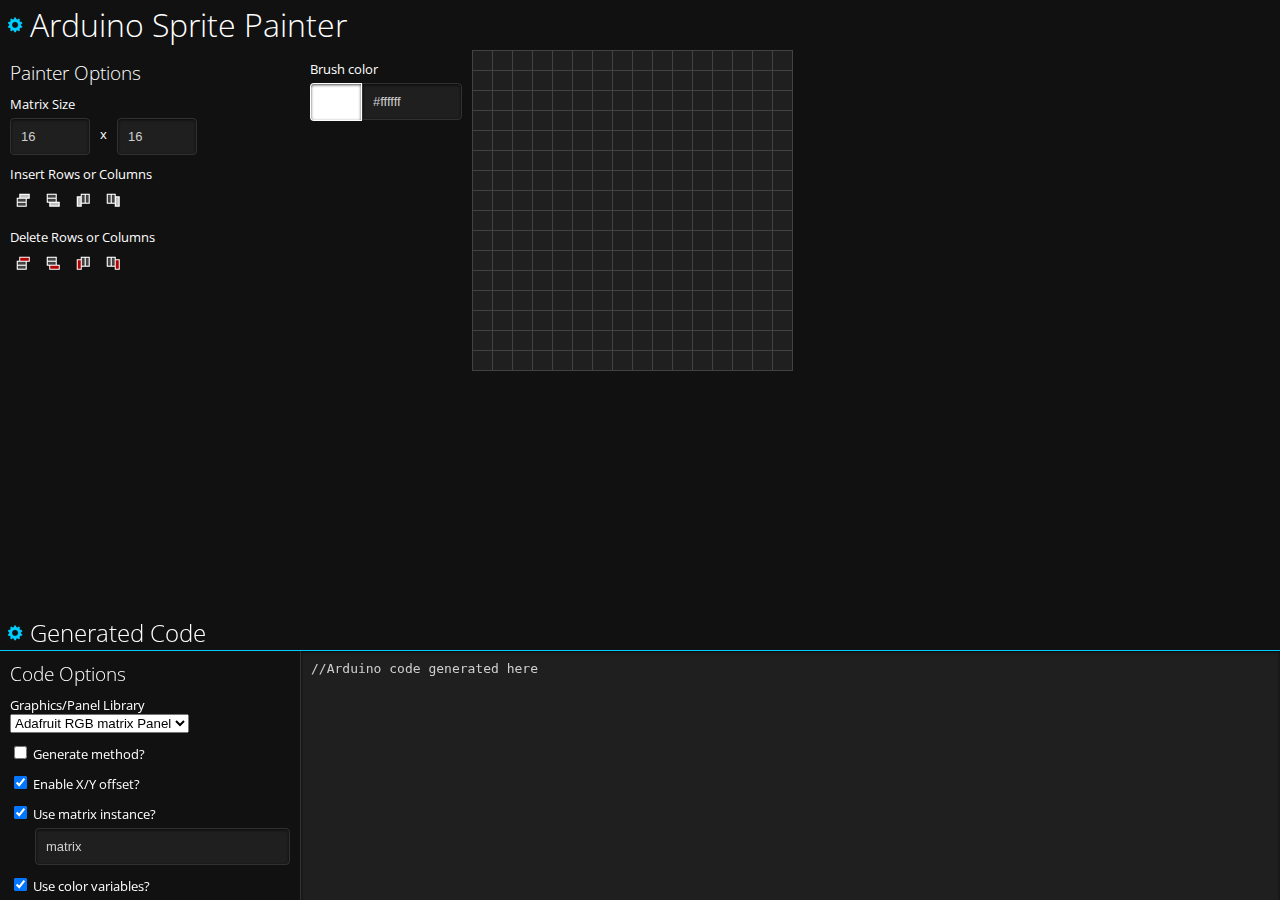
==== index.html @ 07aea8ec "Added all cell insertion buttons" ====
<html>
<head>
    <title>Arduino Sprite Painter | Manchaware</title>

    <script type="text/javascript" src="https://ajax.googleapis.com/ajax/libs/jquery/1.10.0/jquery.js"></script>
    <script type="text/javascript" src="js/colorpicker.min.js"></script>
    <script type="text/javascript" src="js/ArduinoSpritePainter.js"></script>
    <link href='http://fonts.googleapis.com/css?family=Open+Sans:400,700,300' rel='stylesheet' type='text/css'>
    <link href="css/ArduinoSpritePainter.css" rel="stylesheet" type="text/css"/>
</head>

<body>
    <div id="painter_container" class="expandable-container options-visible noselect">
        <h1>
            <a href="#" class="button sprite icon-config selected" onclick="Manchaware.SpritePainter.toggleCodeOptions(this); return false;"></a>
            Arduino Sprite Painter
        </h1>

        <div class="options-container">
            <h3>Painter Options</h3>
            <div class="input-group dimensions-container">
                <label>
                    Matrix Size
                </label>
                <input type="number" name="matrixWidth" onchange="Manchaware.SpritePainter.calculateNewSize();" />
                <div class="left">x</div>
                <input type="number" name="matrixHeight" onchange="Manchaware.SpritePainter.calculateNewSize();" />
            </div>

            <div class="toolbar">
                <label>
                    Insert Rows or Columns
                </label>
                
                <a href="#" class="button" title="Insert Row Above" onclick="Manchaware.SpritePainter.insertRow(true); return false;"><span class="sprite icon-insertRowAbove"></span></a>

                <a href="#" class="button" title="Insert Row Below" onclick="Manchaware.SpritePainter.insertRow(); return false;"><span class="sprite icon-insertRowBelow"></span></a>
                
                <a href="#" class="button" title="Insert Row Above" onclick="Manchaware.SpritePainter.insertColumn(true); return false;"><span class="sprite icon-insertColBefore"></span></a>

                <a href="#" class="button" title="Insert Row Below" onclick="Manchaware.SpritePainter.insertColumn(); return false;"><span class="sprite icon-insertColAfter"></span></a>

            </div>

            <div class="toolbar">
                <label>
                    Delete Rows or Columns
                </label>
                
                <a href="#" class="button" title="Remove Row Above" onclick="Manchaware.SpritePainter.removeRow(true); return false;"><span class="sprite icon-removeRowAbove"></span></a>
                
                <a href="#" class="button" title="Remove Row Below" onclick="Manchaware.SpritePainter.removeRow(); return false;"><span class="sprite icon-removeRowBelow"></span></a>
                
                <a href="#" class="button" title="Remove Row Above" onclick="Manchaware.SpritePainter.removeColumn(true); return false;"><span class="sprite icon-removeColBefore"></span></a>
                
                <a href="#" class="button" title="Remove Row Below" onclick="Manchaware.SpritePainter.removeColumn(); return false;"><span class="sprite icon-removeColAfter"></span></a>
            </div>

            <div class="toolbar" style="display:none;">
                <label>
                    Flip Canvas
                </label>
                
                <a href="#" class="button" title="Remove Row Above" onclick="Manchaware.SpritePainter.removeRow(true); return false;"><span class="sprite icon-flipHorizRight"></span></a>
                
                <a href="#" class="button" title="Remove Row Below" onclick="Manchaware.SpritePainter.removeRow(); return false;"><span class="sprite icon-flipHorizLeft"></span></a>
                
            </div>
        </div>

        <div class="content-container">
            <div class="colors-container">
                <label>
                    Brush color
                    <span class="master-color-picker-container color-picker-container">
                        <span class="swatch" style="background:white;" onclick="Manchaware.SpritePainter.updateColorPicker(this, false);"></span>
                        <input type="text" name="brushColor" value="#ffffff" onfocus="Manchaware.SpritePainter.updateColorPicker($(this).prev(), false);" onkeyup="Manchaware.SpritePainter.colorPicker.setHex($(this).val());" />
                    </span>
                </label>

                <label class="colors-used-label" style="display:none;">
                    Colors used
                </label>
                <div class="colors-used-container">
                    
                </div>
            </div>
            <div id="sprite_canvas_container">
            </div>

            <div id="color_picker_modal" class="modal" style="display:none;">
                <div id="color-picker" class="cp-default"></div>

                <input type="button" value="Okay" onclick="Manchaware.SpritePainter.hideColorModal();" />
            </div>
        </div>
    </div>

    <div id="generated_code_container" class="expandable-container options-visible">
        <h2>
            <a href="#" class="button sprite icon-config selected" onclick="Manchaware.SpritePainter.toggleCodeOptions(this); return false;"></a>
            Generated Code
        </h2>
        
        <div class="options-container noselect">
            <h3>Code Options</h3>

            <label>
                Graphics/Panel Library
                <select>
                    <option>Adafruit RGB matrix Panel</option>
                </select>
            </label>
            <div class="input-group">
                <label>
                    <input type="checkbox" name="doGenerateMethod" onchange="Manchaware.SpritePainter.toggleSubGroupOptions(this); return false;" style="width:auto;"/>
                    Generate method?
                </label>
                <label class="sub-group">
                    <input type="text" name="methodName" value="drawSprite" onkeydown="if(event.which == 32){event.preventDefault();} " onkeyup="Manchaware.SpritePainter.generateCode();" />
                </label>
            </div>

            <label>
                <input type="checkbox" name="doEnableXYOffset" onchange="Manchaware.SpritePainter.generateCode();" style="width:auto;" checked="checked"/>
                Enable X/Y offset?
            </label>

            <div class="input-group">
                <label>
                    <input type="checkbox" name="doUseMatrixInstance" onchange="Manchaware.SpritePainter.toggleSubGroupOptions(this); return false;" style="width:auto;" checked="checked"/>
                    Use matrix instance?
                </label>
                <label class="sub-group" style="display:block;">
                    <input type="text" name="matrixInstanceName" value="matrix" onkeydown="if(event.which == 32){event.preventDefault();} " onkeyup="Manchaware.SpritePainter.generateCode();" />
                </label>
            </div>

            <label>
                <input type="checkbox" name="doUseColorVariable" onchange="Manchaware.SpritePainter.generateCode();" style="width:auto;" checked="checked"/>
                Use color variables?
            </label>
        </div>

        <div class="code-container">
            <textarea id="code" spellcheck="false">//Arduino code generated here</textarea>
        </div>
    </div>
    <div class="helpers" style="display:none;">
        <span class="color-picker-container color-picker-container-helper">
            <span class="new-swatch" style="background:white;"></span>
            <input type="text" name="brushColor" value="#ffffff" />
            <a href="#" class="eyedropper" title="Use this as brush color" onclick="Manchaware.SpritePainter.colorPicker.setHex($(this).prev().val()); return false;"><span class="sprite icon-eyedropper"></span></a>
        </span>
    </div>
</body>
</html>
---- css/ArduinoSpritePainter.css ----
::-webkit-scrollbar {
    width: 9px;
}
 
::-webkit-scrollbar-track {
    background:#2E2E2E;
}
 
::-webkit-scrollbar-thumb {
    background:#444;
}

html, body {
    margin:0;
    padding:0;
}
body {
    background: #111111;
    font-family: 'Open Sans', Helvetica;
    color: white;
}

h1, h2, h3 {
    font-weight: 100;
    margin:0;
    padding-left: 30px;
}
h1 {
    height:50px;
    line-height: 50px;
}
h2 {
    border-bottom:1px solid #0CF;
}
h3 {
    padding:0;
    margin-bottom: 10px;
}
input[type=text], textarea, .swatch, .new-swatch, input[type=number] {
    background:#1F1F1F;
    color:#cecece;
    padding:10px;
    font-size:13px;
    box-shadow:0 1px 3px rgba(0, 0, 0, 0.7) inset;
}
input[type=text], .swatch, .new-swatch, input[type=number] {
    border:1px solid #313131;
    border-radius:4px;
    width:100%;
    margin-top:5px;
}

textarea {
    border:0 none;
}
input[type=text]:focus, textarea:focus, input[type=number]:focus {
    background:#272727;
    border-color:#585858;
    outline:none;
}

input[type=button] {
    background: #383838;
    background: -moz-linear-gradient(top,  #383838 0%, #2a2a2a 100%);
    background: -webkit-gradient(linear, left top, left bottom, color-stop(0%,#383838), color-stop(100%,#2a2a2a));
    background: -webkit-linear-gradient(top,  #383838 0%,#2a2a2a 100%);
    background: -o-linear-gradient(top,  #383838 0%,#2a2a2a 100%);
    background: -ms-linear-gradient(top,  #383838 0%,#2a2a2a 100%);
    background: linear-gradient(to bottom,  #383838 0%,#2a2a2a 100%);

    color:white;
    display:block;
    border:1px solid #434343;
    border-radius:3px;
    box-shadow:0 1px 3px rgba(0, 0, 0, 0.75);   
    height:30px;
    padding:0 30px;
}
input[type=button]:hover {
    background:#444444;
}

label, .input-group {
    display: block;
    margin-bottom: 10px;
    font-size: 13px;
}

.noselect {
    -webkit-touch-callout: none;
    -webkit-user-select: none;
    -khtml-user-select: none;
    -moz-user-select: none;
    -ms-user-select: none;
    user-select: none;
}

.left {
    float:left;
}

.input-group label {
    margin-bottom: 0;
}
.input-group .sub-group {
    padding-left: 25px;
    display: none;
}

.options-container {
    position: absolute;
    display: none;

    padding:10px;
    width:280px;
    left:0;
}

.options-visible .options-container {
    display:block;
}

.options-visible .code-container {
    
}


.sprite {
    background:url(../img/sprite.png);
}

@media only screen and (-webkit-min-device-pixel-ratio: 2), 
only screen and (min-device-pixel-ratio: 2) {
    .sprite {
        background:url(../img/sprite@2x.png);
        background-size:288px 32px;
    }
 
}

.icon-config {
    position: absolute;
    left:7px;
    width:16px;
    height:16px;
    float:left;
}
.icon-config.selected {
    background-position: -16px 0;
}

.toolbar {
    content: "";
    display: table;
    clear: both;
    margin-bottom: 15px;
}
.toolbar label {
    margin-bottom: 4px;
}
.toolbar .button {
    float:left;
    margin-right: 4px;
    padding:5px;
    border-radius: 3px;
}
.toolbar .button .sprite {
    width:16px;
    height:16px;
    display: block;
}
.toolbar .button:hover {
    background:#444444;
}

.icon-insertRowAbove {
    background-position: -32px 0;
}
.icon-insertRowAbove:active {
    background-position: -48px 0;   
}

.icon-removeRowAbove {
    background-position: -64px 0;
}
.icon-removeRowAbove:active {
    background-position: -80px 0;   
}

.icon-insertRowBelow {
    background-position: -96px 0;
}
.icon-insertRowBelow:active {
    background-position: -112px 0;   
}

.icon-removeRowBelow {
    background-position: -128px 0;
}
.icon-removeRowBelow:active {
    background-position: -144px 0;   
}

.icon-insertColBefore {
    background-position: -160px 0;
}
.icon-insertColBefore:active {
    background-position: -176px 0;
}

.icon-insertColAfter {
    background-position: -224px 0;
}
.icon-insertColAfter:active {
    background-position: -240px 0;
}

.icon-removeColBefore {
    background-position: -192px 0;
}
.icon-removeColBefore:active {
    background-position: -208px 0;
}

.icon-removeColAfter {
    background-position: -256px 0;
}
.icon-removeColAfter:active {
    background-position: -272px 0;
}

.icon-flipHorizRight {
    background-position: -32px -16px;
}

.icon-flipHorizLeft {
    background-position: -64px -16px;
}
.icon-eyedropper {
    width:16px;
    height:16px;
    display: block;
    background-position:0 -16px;
}

.modal {
    position: absolute;
    z-index: 1000;
    box-shadow: 0 5px 10px rgba(0, 0, 0, 0.8);
    background:#222;
    padding:10px;
    border-radius: 4px;

    content: "";
    display: table;
    clear: both;
}

.modal input[type=button] {
    float:right;
    margin:10px 0 0 0;
}

/**************
 Painter Container
*/
#painter_container {
    position: absolute;
    top:0;
    left:0;
    right:0;
    bottom:285px;
}

#painter_container h1 .icon-config {
    top:17px;
}

#painter_container .content-container {
    position:absolute;
    top:50px;
    left:0;
    right:0;
    bottom:0;
    overflow: auto;
    padding:10px;
}

#painter_container.options-visible .content-container {
    left:300px;
}

#painter_container .options-container {
    top:50px;
    bottom:0;
    width:280px;
    overflow: auto;
}

.color-picker-container {
    display: block;
}

.swatch, .new-swatch {
    float:left;
    width:30px;
    height:16px;
    margin-top: 5px;
    border-color:rgba(255, 255, 255, 0.18);
    border-radius:4px 0 0 4px;
}

.color-picker-container {
    position: relative;
}
.color-picker-container input[name=brushColor] {
    width:100px;
    border-radius: 0 4px 4px 0;
}

.color-picker-container .eyedropper {
    position: absolute;
    width:16px;
    height:16px;
    left:122px;
    top:12px;
    border-radius: 2px;
    padding:4px;
}
.color-picker-container .eyedropper:hover {
    background:#444444;
}

#color_picker_modal {

}

.dimensions-container {
    content: "";
    display: table;
    clear: both;
}

.dimensions-container input {
    float:left;
    width:80px;
}

.dimensions-container .left {
    margin:12px 10px 0;
}

.colors-used-label {
    margin:0;
}
/**************
 Sprite Canvas
*/
#sprite_canvas_container {
    background:#1F1F1F;
    border-top:1px solid #424242;
    border-right: 1px solid #424242;
    position: absolute;
    left: 172px;
    top:0;
}

.sprite-row:after {
    content: "";
    display: table;
    clear: both;
}

.pixel {
    float:left;
    width:19px;
    height:19px;

    border-left:1px solid #424242;
    border-bottom:1px solid #424242;
    -webkit-touch-callout: none;
    -webkit-user-select: none;
    -khtml-user-select: none;
    -moz-user-select: none;
    -ms-user-select: none;
    user-select: none;
}
.pixel:hover {
    background:#424242;
}

/**************
 Generated Code
*/
#generated_code_container {
    position: fixed;
    right:0; bottom:0; left:0;
    height:285px;
}

#generated_code_container h2 {
    position: relative;
    height:35px;
    line-height: 35px;
}

#generated_code_container h2 .icon-config {
    top:10px;
}

#generated_code_container .options-container {
    top:36px;
    bottom:0;
    width:280px;
    height:230px;
    overflow: auto;
}

#generated_code_container .code-container {
    position: absolute;
    top:36px;
    left:0;
    right:0;
    height:250px;
}

#code {
    display:block;
    font-family: monospace;
    resize: none;
    margin:0;
    width:100%;
    height:100%;
}

#generated_code_container.options-visible #code {
    border-left:1px solid #313131;
}

#generated_code_container.options-visible .code-container {
    left:300px;
}

/***************
 Color Picker
*/

.picker-wrapper, 
.slide-wrapper {
    position: relative;
    float: left;
}
.picker-indicator,
.slide-indicator {
    position: absolute;
    left: 0;
    top: 0;
    pointer-events: none;
}
.picker,
.slide {
    cursor: crosshair;
    float: left;
}

.cp-default {
    content: "";
    display: table;
    clear: both;
}
.cp-default .picker {
    width: 200px;
    height: 200px;
}
.cp-default .slide {
    width: 30px;
    height: 200px;
}
.cp-default .slide-wrapper {
    margin-left: 5px;
}
.cp-default .picker-indicator {
    width: 5px;
    height: 5px;
    border: 2px solid rgba(0, 0, 0, 0.75);
    border-radius: 10px;
    background-color: rgba(255, 255, 255, 0.5);
}
.cp-default .slide-indicator {
    width: 100%;
    height: 10px;
    left: -4px;
    opacity: .6;
    border: 4px solid lightblue;
    
    background-color: white;
}
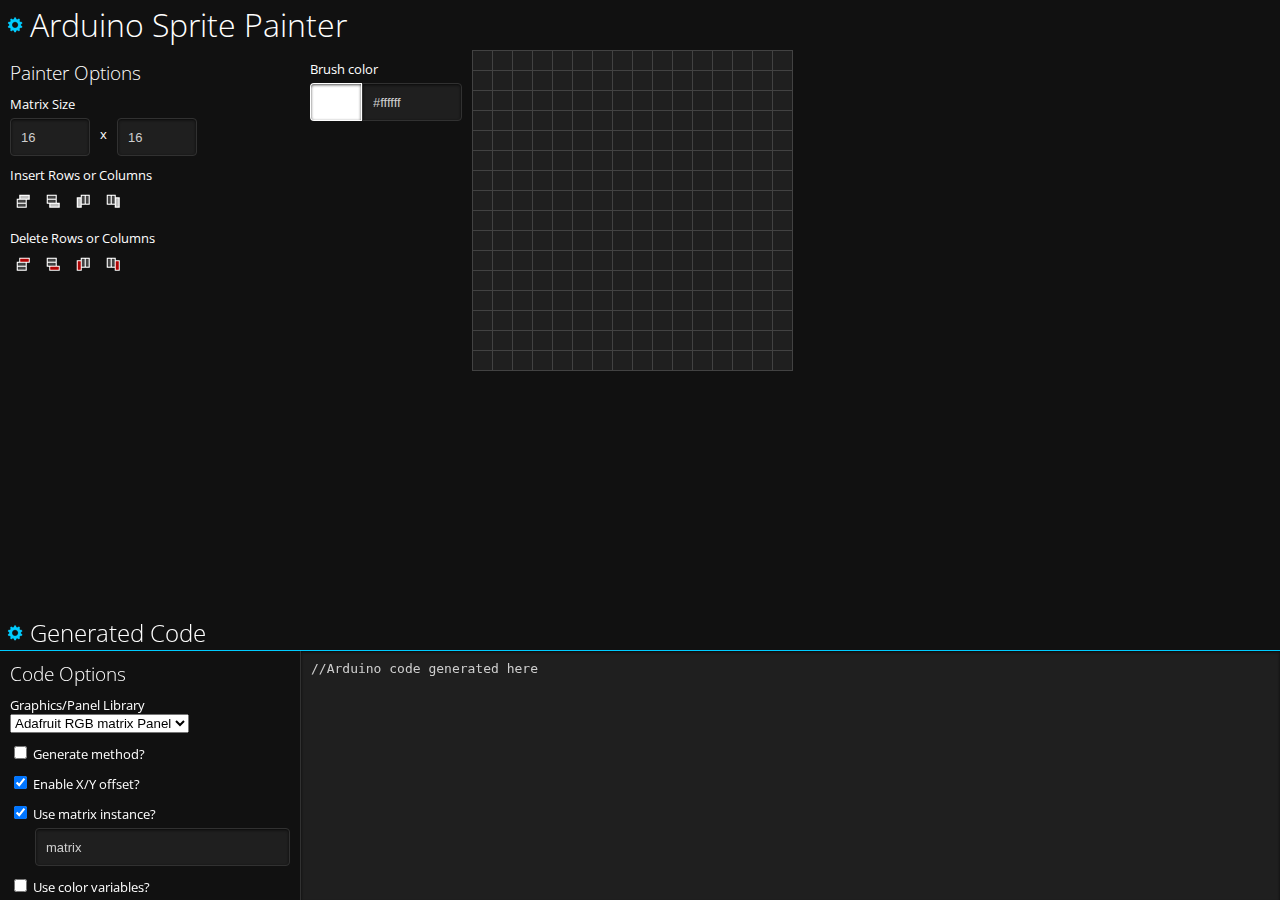
==== commit a3e473eb: "Enabled Used color swatches" ====
--- a/index.html
+++ b/index.html
@@ -137,7 +137,7 @@
             </div>
 
             <label>
-                <input type="checkbox" name="doUseColorVariable" onchange="Manchaware.SpritePainter.generateCode();" style="width:auto;" checked="checked"/>
+                <input type="checkbox" name="doUseColorVariable" onchange="Manchaware.SpritePainter.generateCode();" style="width:auto;"/>
                 Use color variables?
             </label>
         </div>
--- a/css/ArduinoSpritePainter.css
+++ b/css/ArduinoSpritePainter.css
@@ -48,6 +48,8 @@
     border-radius:4px;
     width:100%;
     margin-top:5px;
+    margin-bottom:0;
+    height:38px;
 }
 
 textarea {
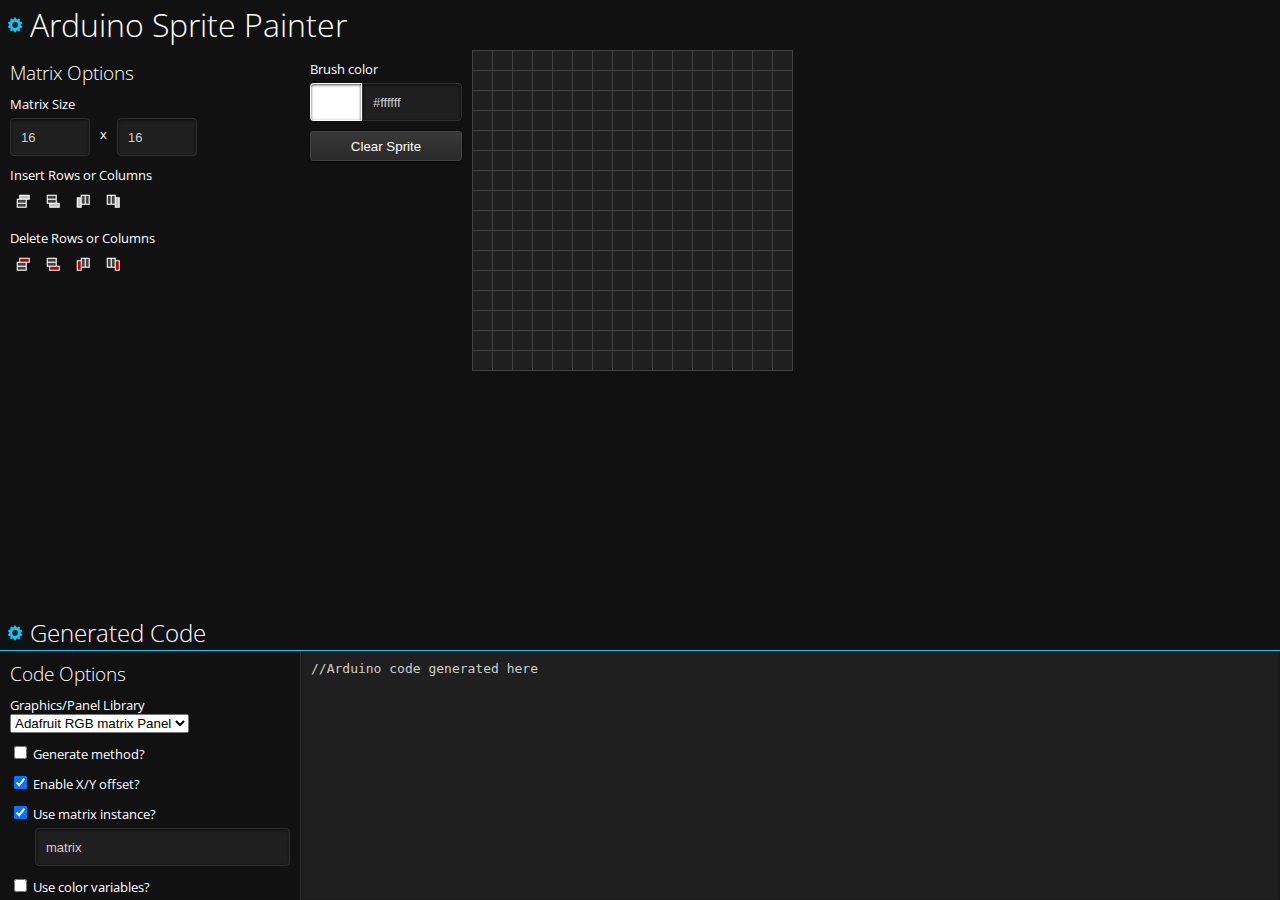
==== commit 060a43c9: "Added Clear button" ====
--- a/index.html
+++ b/index.html
@@ -17,7 +17,7 @@
         </h1>
 
         <div class="options-container">
-            <h3>Painter Options</h3>
+            <h3>Matrix Options</h3>
             <div class="input-group dimensions-container">
                 <label>
                     Matrix Size
@@ -84,6 +84,8 @@
                 <div class="colors-used-container">
                     
                 </div>
+
+                <button onclick="Manchaware.SpritePainter.clearMatrix(); return false;" style="width:152px;">Clear Sprite</button>
             </div>
             <div id="sprite_canvas_container">
             </div>
@@ -91,18 +93,20 @@
             <div id="color_picker_modal" class="modal" style="display:none;">
                 <div id="color-picker" class="cp-default"></div>
 
-                <input type="button" value="Okay" onclick="Manchaware.SpritePainter.hideColorModal();" />
+                <button onclick="Manchaware.SpritePainter.hideColorModal();">Okay</button>
             </div>
         </div>
     </div>
 
-    <div id="generated_code_container" class="expandable-container options-visible">
-        <h2>
+    <div id="generated_code_container" class="expandable-container options-visible resizable">
+        <h2 class="noselect cursor-resize-vert">
             <a href="#" class="button sprite icon-config selected" onclick="Manchaware.SpritePainter.toggleCodeOptions(this); return false;"></a>
             Generated Code
         </h2>
         
         <div class="options-container noselect">
+            
+
             <h3>Code Options</h3>
 
             <label>
--- a/css/ArduinoSpritePainter.css
+++ b/css/ArduinoSpritePainter.css
@@ -61,7 +61,7 @@
     outline:none;
 }
 
-input[type=button] {
+button {
     background: #383838;
     background: -moz-linear-gradient(top,  #383838 0%, #2a2a2a 100%);
     background: -webkit-gradient(linear, left top, left bottom, color-stop(0%,#383838), color-stop(100%,#2a2a2a));
@@ -71,14 +71,16 @@
     background: linear-gradient(to bottom,  #383838 0%,#2a2a2a 100%);
 
     color:white;
-    display:block;
+    
+    float:left;
     border:1px solid #434343;
     border-radius:3px;
     box-shadow:0 1px 3px rgba(0, 0, 0, 0.75);   
     height:30px;
     padding:0 30px;
-}
-input[type=button]:hover {
+    margin:0;
+}
+button:hover {
     background:#444444;
 }
 
@@ -86,6 +88,12 @@
     display: block;
     margin-bottom: 10px;
     font-size: 13px;
+}
+
+.clearfix {
+    content: "";
+    display: table;
+    clear: both;
 }
 
 .noselect {
@@ -117,7 +125,13 @@
     width:280px;
     left:0;
 }
-
+.options-container h3 {
+    margin-top: 30px;
+}
+
+.options-container h3:first-child {
+    margin-top:0;
+}
 .options-visible .options-container {
     display:block;
 }
@@ -258,7 +272,7 @@
     clear: both;
 }
 
-.modal input[type=button] {
+.modal button {
     float:right;
     margin:10px 0 0 0;
 }
@@ -352,6 +366,9 @@
     margin:12px 10px 0;
 }
 
+.colors-used-container {
+    margin-bottom: 10px;
+}
 .colors-used-label {
     margin:0;
 }
@@ -404,6 +421,7 @@
     position: relative;
     height:35px;
     line-height: 35px;
+    background:#111;
 }
 
 #generated_code_container h2 .icon-config {
@@ -414,16 +432,19 @@
     top:36px;
     bottom:0;
     width:280px;
-    height:230px;
     overflow: auto;
-}
-
+    background:#111;
+}
+
+.cursor-resize-vert {
+    cursor:row-resize;
+}
 #generated_code_container .code-container {
     position: absolute;
     top:36px;
     left:0;
     right:0;
-    height:250px;
+    bottom:0;
 }
 
 #code {
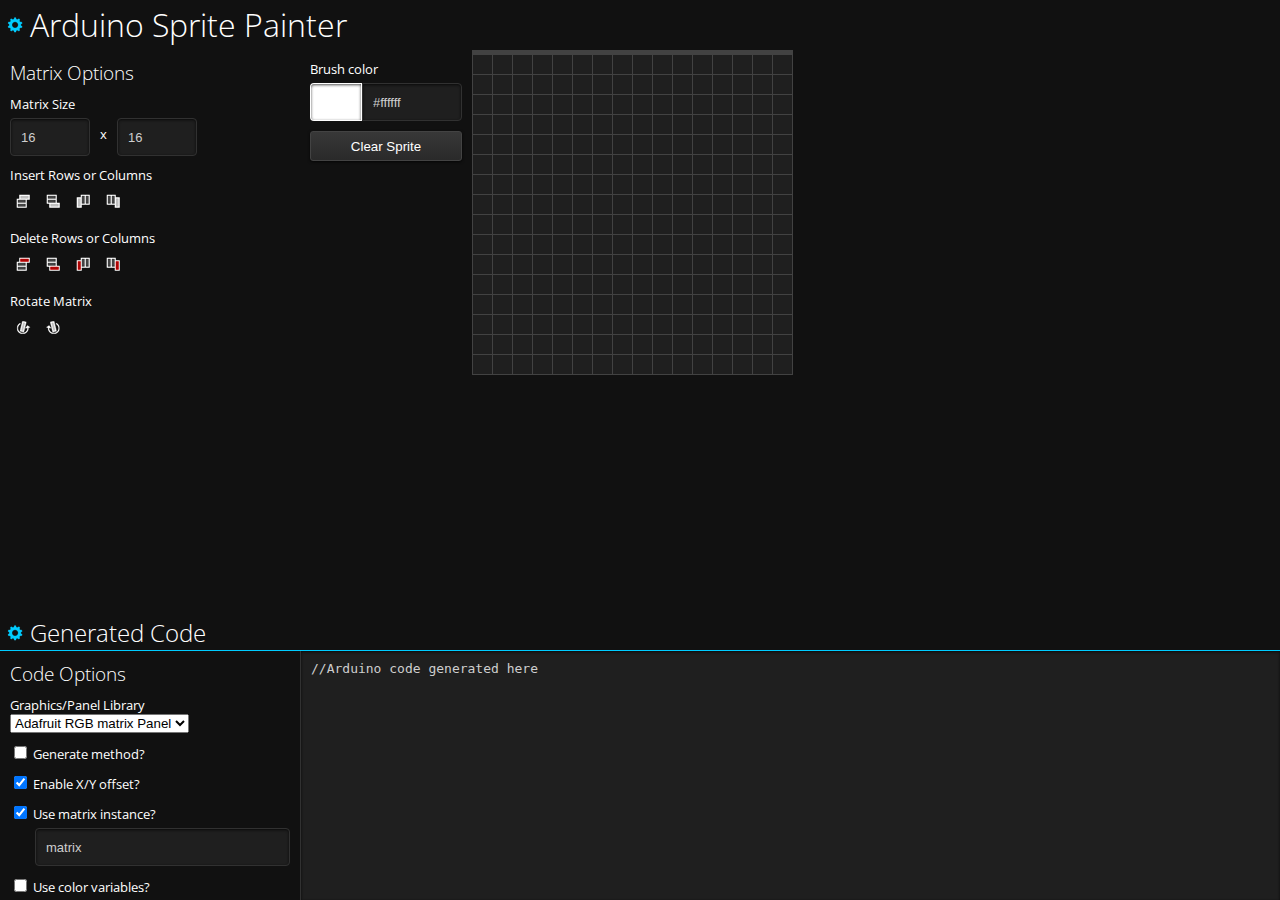
==== commit 9f8fd7d6: "Added matrix rotation function" ====
--- a/index.html
+++ b/index.html
@@ -56,14 +56,14 @@
                 <a href="#" class="button" title="Remove Row Below" onclick="Manchaware.SpritePainter.removeColumn(); return false;"><span class="sprite icon-removeColAfter"></span></a>
             </div>
 
-            <div class="toolbar" style="display:none;">
+            <div class="toolbar" >
                 <label>
-                    Flip Canvas
+                    Rotate Matrix
                 </label>
                 
-                <a href="#" class="button" title="Remove Row Above" onclick="Manchaware.SpritePainter.removeRow(true); return false;"><span class="sprite icon-flipHorizRight"></span></a>
+                <a href="#" class="button" title="Remove Row Below" onclick="Manchaware.SpritePainter.rotate(true); return false;"><span class="sprite icon-rotateCCW"></span></a>
                 
-                <a href="#" class="button" title="Remove Row Below" onclick="Manchaware.SpritePainter.removeRow(); return false;"><span class="sprite icon-flipHorizLeft"></span></a>
+                <a href="#" class="button" title="Remove Row Above" onclick="Manchaware.SpritePainter.rotate(); return false;"><span class="sprite icon-rotateCW"></span></a>
                 
             </div>
         </div>
--- a/css/ArduinoSpritePainter.css
+++ b/css/ArduinoSpritePainter.css
@@ -252,6 +252,24 @@
 .icon-flipHorizLeft {
     background-position: -64px -16px;
 }
+
+.icon-rotateCW {
+    background-position: -192px -16px;
+}
+
+.icon-rotateCW:active {
+    background-position: -208px -16px;
+}
+
+.icon-rotateCCW {
+    background-position:-160px -16px;
+}
+
+.icon-rotateCCW:active {
+    background-position:-176px -16px;
+}
+
+
 .icon-eyedropper {
     width:16px;
     height:16px;
@@ -377,7 +395,7 @@
 */
 #sprite_canvas_container {
     background:#1F1F1F;
-    border-top:1px solid #424242;
+    border-top:5px solid #424242;
     border-right: 1px solid #424242;
     position: absolute;
     left: 172px;
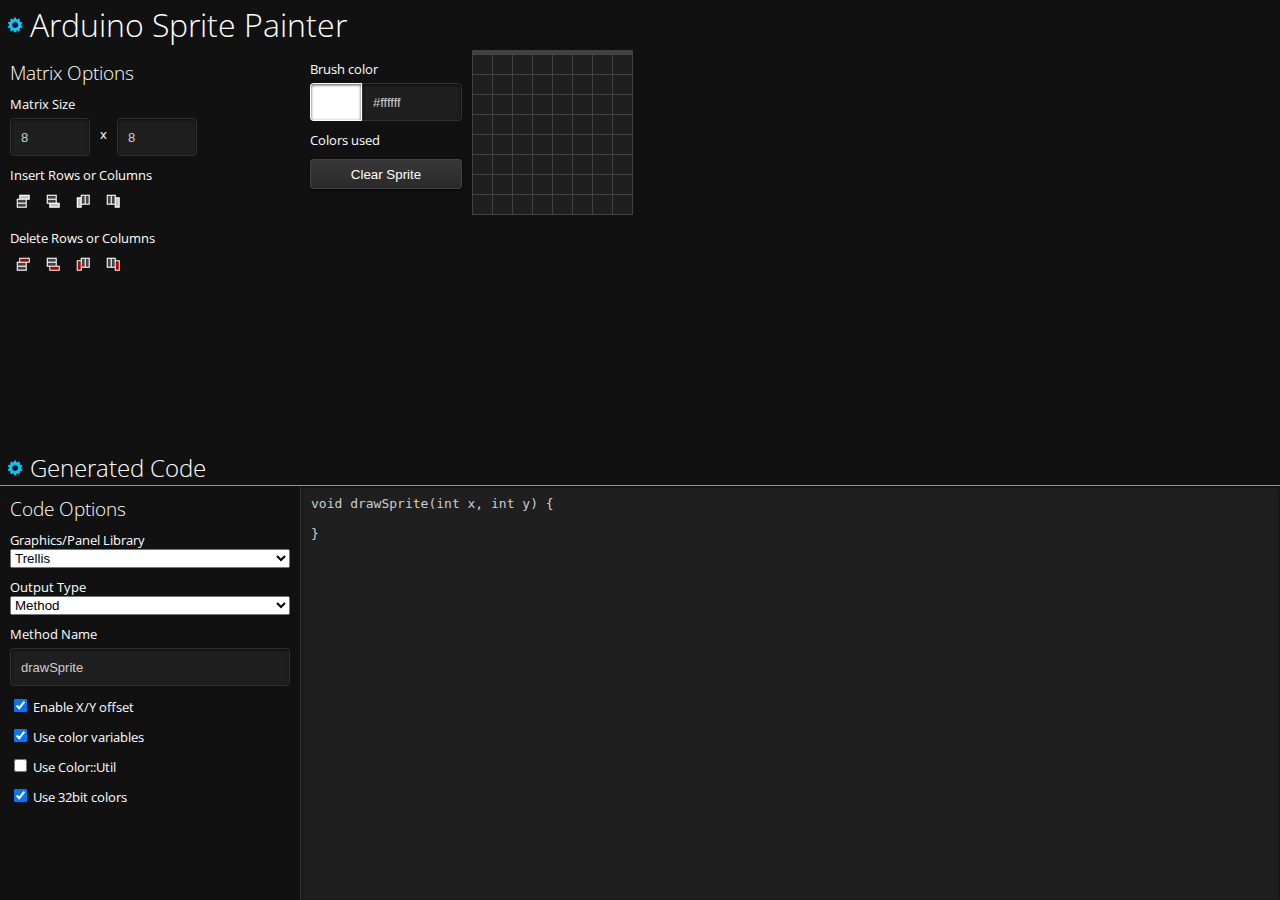
==== commit 04b7b2af: "Updated Painter to support Trellis" ====
--- a/index.html
+++ b/index.html
@@ -1,161 +1,185 @@
 <html>
 <head>
-    <title>Arduino Sprite Painter | Manchaware</title>
+  <title>Arduino Sprite Painter | Manchaware</title>
 
-    <script type="text/javascript" src="https://ajax.googleapis.com/ajax/libs/jquery/1.10.0/jquery.js"></script>
-    <script type="text/javascript" src="js/colorpicker.min.js"></script>
-    <script type="text/javascript" src="js/ArduinoSpritePainter.js"></script>
-    <link href='http://fonts.googleapis.com/css?family=Open+Sans:400,700,300' rel='stylesheet' type='text/css'>
-    <link href="css/ArduinoSpritePainter.css" rel="stylesheet" type="text/css"/>
+  <script type="text/javascript" src="https://ajax.googleapis.com/ajax/libs/jquery/1.10.0/jquery.js"></script>
+  <script type="text/javascript" src="js/FlexiColorPicker/colorpicker.min.js"></script>
+  <script type="text/javascript" src="js/Manchaware/ArduinoSpritePainter.js"></script>
+  <link href='http://fonts.googleapis.com/css?family=Open+Sans:400,700,300' rel='stylesheet' type='text/css'>
+  <link href="css/ArduinoSpritePainter.css" rel="stylesheet" type="text/css"/>
 </head>
 
 <body>
-    <div id="painter_container" class="expandable-container options-visible noselect">
-        <h1>
-            <a href="#" class="button sprite icon-config selected" onclick="Manchaware.SpritePainter.toggleCodeOptions(this); return false;"></a>
-            Arduino Sprite Painter
-        </h1>
+  <div id="painter_container" class="expandable-container options-visible noselect">
+    <h1>
+      <a href="#" class="button sprite icon-config selected" onclick="Manchaware.SpritePainter.toggleCodeOptions(this); return false;"></a>
+      Arduino Sprite Painter
+    </h1>
 
-        <div class="options-container">
-            <h3>Matrix Options</h3>
-            <div class="input-group dimensions-container">
-                <label>
-                    Matrix Size
-                </label>
-                <input type="number" name="matrixWidth" onchange="Manchaware.SpritePainter.calculateNewSize();" />
-                <div class="left">x</div>
-                <input type="number" name="matrixHeight" onchange="Manchaware.SpritePainter.calculateNewSize();" />
-            </div>
+    <div class="options-container">
+      <h3>Matrix Options</h3>
+      <div class="input-group dimensions-container">
+        <label>
+          Matrix Size
+        </label>
+        <input type="number" name="matrixWidth" onchange="Manchaware.SpritePainter.calculateNewSize();" />
+        <div class="left">x</div>
+        <input type="number" name="matrixHeight" onchange="Manchaware.SpritePainter.calculateNewSize();" />
+      </div>
 
-            <div class="toolbar">
-                <label>
-                    Insert Rows or Columns
-                </label>
-                
-                <a href="#" class="button" title="Insert Row Above" onclick="Manchaware.SpritePainter.insertRow(true); return false;"><span class="sprite icon-insertRowAbove"></span></a>
+      <div class="toolbar">
+          <label>
+            Insert Rows or Columns
+          </label>
 
-                <a href="#" class="button" title="Insert Row Below" onclick="Manchaware.SpritePainter.insertRow(); return false;"><span class="sprite icon-insertRowBelow"></span></a>
-                
-                <a href="#" class="button" title="Insert Row Above" onclick="Manchaware.SpritePainter.insertColumn(true); return false;"><span class="sprite icon-insertColBefore"></span></a>
+          <a href="#" class="button" title="Insert Row Above" onclick="Manchaware.SpritePainter.insertRow(true); return false;">
+            <span class="sprite icon-insertRowAbove"></span>
+          </a>
+          <a href="#" class="button" title="Insert Row Below" onclick="Manchaware.SpritePainter.insertRow(); return false;">
+            <span class="sprite icon-insertRowBelow"></span>
+          </a>
+          <a href="#" class="button" title="Insert Row Above" onclick="Manchaware.SpritePainter.insertColumn(true); return false;">
+            <span class="sprite icon-insertColBefore"></span>
+          </a>
+          <a href="#" class="button" title="Insert Row Below" onclick="Manchaware.SpritePainter.insertColumn(); return false;">
+            <span class="sprite icon-insertColAfter"></span>
+          </a>
 
-                <a href="#" class="button" title="Insert Row Below" onclick="Manchaware.SpritePainter.insertColumn(); return false;"><span class="sprite icon-insertColAfter"></span></a>
+      </div>
 
-            </div>
+      <div class="toolbar">
+        <label>
+          Delete Rows or Columns
+        </label>
 
-            <div class="toolbar">
-                <label>
-                    Delete Rows or Columns
-                </label>
-                
-                <a href="#" class="button" title="Remove Row Above" onclick="Manchaware.SpritePainter.removeRow(true); return false;"><span class="sprite icon-removeRowAbove"></span></a>
-                
-                <a href="#" class="button" title="Remove Row Below" onclick="Manchaware.SpritePainter.removeRow(); return false;"><span class="sprite icon-removeRowBelow"></span></a>
-                
-                <a href="#" class="button" title="Remove Row Above" onclick="Manchaware.SpritePainter.removeColumn(true); return false;"><span class="sprite icon-removeColBefore"></span></a>
-                
-                <a href="#" class="button" title="Remove Row Below" onclick="Manchaware.SpritePainter.removeColumn(); return false;"><span class="sprite icon-removeColAfter"></span></a>
-            </div>
+        <a href="#" class="button" title="Remove Row Above" onclick="Manchaware.SpritePainter.removeRow(true); return false;">
+          <span class="sprite icon-removeRowAbove"></span>
+        </a>
+        <a href="#" class="button" title="Remove Row Below" onclick="Manchaware.SpritePainter.removeRow(); return false;">
+          <span class="sprite icon-removeRowBelow"></span>
+        </a>
+        <a href="#" class="button" title="Remove Row Above" onclick="Manchaware.SpritePainter.removeColumn(true); return false;">
+          <span class="sprite icon-removeColBefore"></span>
+        </a>
+        <a href="#" class="button" title="Remove Row Below" onclick="Manchaware.SpritePainter.removeColumn(); return false;">
+          <span class="sprite icon-removeColAfter"></span>
+        </a>
+      </div>
 
-            <div class="toolbar" >
-                <label>
-                    Rotate Matrix
-                </label>
-                
-                <a href="#" class="button" title="Remove Row Below" onclick="Manchaware.SpritePainter.rotate(true); return false;"><span class="sprite icon-rotateCCW"></span></a>
-                
-                <a href="#" class="button" title="Remove Row Above" onclick="Manchaware.SpritePainter.rotate(); return false;"><span class="sprite icon-rotateCW"></span></a>
-                
-            </div>
-        </div>
+      <!-- <div class="toolbar" >
+        <label>
+          Rotate Matrix
+        </label>
 
-        <div class="content-container">
-            <div class="colors-container">
-                <label>
-                    Brush color
-                    <span class="master-color-picker-container color-picker-container">
-                        <span class="swatch" style="background:white;" onclick="Manchaware.SpritePainter.updateColorPicker(this, false);"></span>
-                        <input type="text" name="brushColor" value="#ffffff" onfocus="Manchaware.SpritePainter.updateColorPicker($(this).prev(), false);" onkeyup="Manchaware.SpritePainter.colorPicker.setHex($(this).val());" />
-                    </span>
-                </label>
-
-                <label class="colors-used-label" style="display:none;">
-                    Colors used
-                </label>
-                <div class="colors-used-container">
-                    
-                </div>
-
-                <button onclick="Manchaware.SpritePainter.clearMatrix(); return false;" style="width:152px;">Clear Sprite</button>
-            </div>
-            <div id="sprite_canvas_container">
-            </div>
-
-            <div id="color_picker_modal" class="modal" style="display:none;">
-                <div id="color-picker" class="cp-default"></div>
-
-                <button onclick="Manchaware.SpritePainter.hideColorModal();">Okay</button>
-            </div>
-        </div>
+        <a href="#" class="button" title="Remove Row Below" onclick="Manchaware.SpritePainter.rotate(true); return false;">
+          <span class="sprite icon-rotateCCW"></span>
+        </a>
+        <a href="#" class="button" title="Remove Row Above" onclick="Manchaware.SpritePainter.rotate(); return false;">
+          <span class="sprite icon-rotateCW"></span>
+        </a>
+      </div> -->
     </div>
 
-    <div id="generated_code_container" class="expandable-container options-visible resizable">
-        <h2 class="noselect cursor-resize-vert">
-            <a href="#" class="button sprite icon-config selected" onclick="Manchaware.SpritePainter.toggleCodeOptions(this); return false;"></a>
-            Generated Code
-        </h2>
-        
-        <div class="options-container noselect">
-            
+    <div class="content-container">
+      <div class="colors-container">
+        <label>
+          Brush color
+          <span class="master-color-picker-container color-picker-container">
+            <span class="swatch" style="background:white;" onclick="Manchaware.SpritePainter.updateColorPicker(this, false);"></span>
+            <input type="text" name="brushColor" value="#ffffff" onfocus="Manchaware.SpritePainter.updateColorPicker($(this).prev(), false);" onkeyup="Manchaware.SpritePainter.colorPicker.setHex($(this).val());" />
+          </span>
+        </label>
 
-            <h3>Code Options</h3>
+        <label class="colors-used-label" style="display:none;">
+          Colors used
+        </label>
+        <div class="colors-used-container"></div>
 
-            <label>
-                Graphics/Panel Library
-                <select>
-                    <option>Adafruit RGB matrix Panel</option>
-                </select>
-            </label>
-            <div class="input-group">
-                <label>
-                    <input type="checkbox" name="doGenerateMethod" onchange="Manchaware.SpritePainter.toggleSubGroupOptions(this); return false;" style="width:auto;"/>
-                    Generate method?
-                </label>
-                <label class="sub-group">
-                    <input type="text" name="methodName" value="drawSprite" onkeydown="if(event.which == 32){event.preventDefault();} " onkeyup="Manchaware.SpritePainter.generateCode();" />
-                </label>
-            </div>
+        <button onclick="Manchaware.SpritePainter.clearMatrix(); return false;" style="width:152px;">Clear Sprite</button>
+      </div>
+      <div id="sprite_canvas_container">
+      </div>
 
-            <label>
-                <input type="checkbox" name="doEnableXYOffset" onchange="Manchaware.SpritePainter.generateCode();" style="width:auto;" checked="checked"/>
-                Enable X/Y offset?
-            </label>
+      <div id="color_picker_modal" class="modal" style="display:none;">
+        <div id="color-picker" class="cp-default"></div>
 
-            <div class="input-group">
-                <label>
-                    <input type="checkbox" name="doUseMatrixInstance" onchange="Manchaware.SpritePainter.toggleSubGroupOptions(this); return false;" style="width:auto;" checked="checked"/>
-                    Use matrix instance?
-                </label>
-                <label class="sub-group" style="display:block;">
-                    <input type="text" name="matrixInstanceName" value="matrix" onkeydown="if(event.which == 32){event.preventDefault();} " onkeyup="Manchaware.SpritePainter.generateCode();" />
-                </label>
-            </div>
+        <button onclick="Manchaware.SpritePainter.hideColorModal();">Okay</button>
+      </div>
+    </div>
+  </div>
 
-            <label>
-                <input type="checkbox" name="doUseColorVariable" onchange="Manchaware.SpritePainter.generateCode();" style="width:auto;"/>
-                Use color variables?
-            </label>
-        </div>
+  <div id="generated_code_container" class="expandable-container options-visible resizable">
+    <h2 class="noselect cursor-resize-vert">
+      <a href="#" class="button sprite icon-config selected" onclick="Manchaware.SpritePainter.toggleCodeOptions(this); return false;"></a>
+      Generated Code
+    </h2>
 
-        <div class="code-container">
-            <textarea id="code" spellcheck="false">//Arduino code generated here</textarea>
-        </div>
+    <div class="options-container noselect">
+      <h3>Code Options</h3>
+
+      <label class="input-dropdown" class="option">
+        Graphics/Panel Library
+        <select name="generatorType" onchange="Manchaware.SpritePainter.updateGenerator();">
+          <option value="trellis">Trellis</option>
+          <option value="rgb_matrix">Adafruit RGB matrix Panel</option>
+        </select>
+      </label>
+
+      <label class="input-dropdown" class="option">
+        Output Type
+        <select name="outputType" onchange="Manchaware.SpritePainter.updateOutputType();">
+          <option value="plain">Plain</option>
+          <option value="array">Array</option>
+          <option value="method" selected>Method</option>
+        </select>
+      </label>
+
+
+      <div id="method_options" class="input-group" style="display:none;">
+        <label class="option">
+          Method Name
+          <input type="text" name="methodName" value="drawSprite" onkeydown="if(event.which == 32){event.preventDefault();} " onkeyup="Manchaware.SpritePainter.generateCode();" />
+        </label>
+
+        <label class="option">
+          <input type="checkbox" name="doEnableXYOffset" onchange="Manchaware.SpritePainter.generateCode();" style="width:auto;" checked="checked"/>
+          Enable X/Y offset
+        </label>
+      </div>
+
+      <label id="array_options" class="option">
+        Array Instance
+        <input type="text" name="arrayName" value="sprite" onkeydown="if(event.which == 32){event.preventDefault();} " onkeyup="Manchaware.SpritePainter.generateCode();" />
+      </label>
+
+      <div id="color_options">
+        <label class="option">
+          <input type="checkbox" name="doUseColorVariable" onchange="Manchaware.SpritePainter.generateCode();" style="width:auto;" checked="checked"/>
+          Use color variables
+        </label>
+
+        <label class="option">
+          <input type="checkbox" name="doUseColorUtil" onchange="Manchaware.SpritePainter.generateCode();" style="width:auto;"/>
+          Use Color::Util
+        </label>
+
+        <label class="option">
+          <input type="checkbox" name="doUse32BitColor" onchange="Manchaware.SpritePainter.generateCode();" checked="checked" style="width:auto;"/>
+          Use 32bit colors
+        </label>
+      </div>
     </div>
-    <div class="helpers" style="display:none;">
-        <span class="color-picker-container color-picker-container-helper">
-            <span class="new-swatch" style="background:white;"></span>
-            <input type="text" name="brushColor" value="#ffffff" />
-            <a href="#" class="eyedropper" title="Use this as brush color" onclick="Manchaware.SpritePainter.colorPicker.setHex($(this).prev().val()); return false;"><span class="sprite icon-eyedropper"></span></a>
-        </span>
+
+    <div class="code-container">
+      <textarea id="code" spellcheck="false">//Arduino code generated here</textarea>
     </div>
+  </div>
+  <div class="helpers" style="display:none;">
+    <span class="color-picker-container color-picker-container-helper">
+      <span class="new-swatch" style="background:white;"></span>
+      <input type="text" name="brushColor" value="#ffffff" />
+      <a href="#" class="eyedropper" title="Use this as brush color" onclick="Manchaware.SpritePainter.colorPicker.setHex($(this).prev().val()); return false;"><span class="sprite icon-eyedropper"></span></a>
+    </span>
+  </div>
 </body>
-</html>+</html>
--- a/css/ArduinoSpritePainter.css
+++ b/css/ArduinoSpritePainter.css
@@ -1,538 +1,593 @@
 ::-webkit-scrollbar {
-    width: 9px;
-}
- 
+  width: 9px;
+}
+
 ::-webkit-scrollbar-track {
-    background:#2E2E2E;
-}
- 
+  background: #2E2E2E;
+}
+
 ::-webkit-scrollbar-thumb {
-    background:#444;
-}
-
-html, body {
-    margin:0;
-    padding:0;
-}
+  background: #444;
+}
+
+html,
 body {
-    background: #111111;
-    font-family: 'Open Sans', Helvetica;
-    color: white;
-}
-
-h1, h2, h3 {
-    font-weight: 100;
-    margin:0;
-    padding-left: 30px;
-}
+  margin: 0;
+  padding: 0;
+}
+
+body {
+  background: #111111;
+  font-family: 'Open Sans', Helvetica;
+  color: white;
+}
+
+h1,
+h2,
+h3 {
+  font-weight: 100;
+  margin: 0;
+  padding-left: 30px;
+}
+
 h1 {
-    height:50px;
-    line-height: 50px;
-}
+  height: 50px;
+  line-height: 50px;
+}
+
 h2 {
-    border-bottom:1px solid #0CF;
-}
+  border-bottom: 1px solid #0CF;
+}
+
 h3 {
-    padding:0;
-    margin-bottom: 10px;
-}
-input[type=text], textarea, .swatch, .new-swatch, input[type=number] {
-    background:#1F1F1F;
-    color:#cecece;
-    padding:10px;
-    font-size:13px;
-    box-shadow:0 1px 3px rgba(0, 0, 0, 0.7) inset;
-}
-input[type=text], .swatch, .new-swatch, input[type=number] {
-    border:1px solid #313131;
-    border-radius:4px;
-    width:100%;
-    margin-top:5px;
-    margin-bottom:0;
-    height:38px;
+  padding: 0;
+  margin-bottom: 10px;
+}
+
+input[type=text],
+textarea,
+.swatch,
+.new-swatch,
+input[type=number] {
+  background: #1F1F1F;
+  color: #cecece;
+  padding: 10px;
+  font-size: 13px;
+  box-shadow: 0 1px 3px rgba(0, 0, 0, 0.7) inset;
+}
+
+input[type=text],
+.swatch,
+.new-swatch,
+input[type=number] {
+  border: 1px solid #313131;
+  border-radius: 4px;
+  width: 100%;
+  margin-top: 5px;
+  margin-bottom: 0;
+  height: 38px;
 }
 
 textarea {
-    border:0 none;
-}
-input[type=text]:focus, textarea:focus, input[type=number]:focus {
-    background:#272727;
-    border-color:#585858;
-    outline:none;
+  border: 0 none;
+}
+
+input[type=text]:focus,
+textarea:focus,
+input[type=number]:focus {
+  background: #272727;
+  border-color: #585858;
+  outline: none;
 }
 
 button {
-    background: #383838;
-    background: -moz-linear-gradient(top,  #383838 0%, #2a2a2a 100%);
-    background: -webkit-gradient(linear, left top, left bottom, color-stop(0%,#383838), color-stop(100%,#2a2a2a));
-    background: -webkit-linear-gradient(top,  #383838 0%,#2a2a2a 100%);
-    background: -o-linear-gradient(top,  #383838 0%,#2a2a2a 100%);
-    background: -ms-linear-gradient(top,  #383838 0%,#2a2a2a 100%);
-    background: linear-gradient(to bottom,  #383838 0%,#2a2a2a 100%);
-
-    color:white;
-    
-    float:left;
-    border:1px solid #434343;
-    border-radius:3px;
-    box-shadow:0 1px 3px rgba(0, 0, 0, 0.75);   
-    height:30px;
-    padding:0 30px;
-    margin:0;
-}
+  background: #383838;
+  background: -moz-linear-gradient(top, #383838 0%, #2a2a2a 100%);
+  background: -webkit-gradient(linear, left top, left bottom, color-stop(0%, #383838), color-stop(100%, #2a2a2a));
+  background: -webkit-linear-gradient(top, #383838 0%, #2a2a2a 100%);
+  background: -o-linear-gradient(top, #383838 0%, #2a2a2a 100%);
+  background: -ms-linear-gradient(top, #383838 0%, #2a2a2a 100%);
+  background: linear-gradient(to bottom, #383838 0%, #2a2a2a 100%);
+
+  color: white;
+  float: left;
+  border: 1px solid #434343;
+  border-radius: 3px;
+  box-shadow: 0 1px 3px rgba(0, 0, 0, 0.75);
+  height: 30px;
+  padding: 0 30px;
+  margin: 0;
+}
+
 button:hover {
-    background:#444444;
-}
-
-label, .input-group {
-    display: block;
-    margin-bottom: 10px;
-    font-size: 13px;
+  background: #444444;
+}
+
+label,
+.input-group {
+  display: block;
+  margin-bottom: 10px;
+  font-size: 13px;
 }
 
 .clearfix {
-    content: "";
-    display: table;
-    clear: both;
+  content: "";
+  display: table;
+  clear: both;
 }
 
 .noselect {
-    -webkit-touch-callout: none;
-    -webkit-user-select: none;
-    -khtml-user-select: none;
-    -moz-user-select: none;
-    -ms-user-select: none;
-    user-select: none;
+  -webkit-touch-callout: none;
+  -webkit-user-select: none;
+  -khtml-user-select: none;
+  -moz-user-select: none;
+  -ms-user-select: none;
+  user-select: none;
 }
 
 .left {
-    float:left;
+  float: left;
 }
 
 .input-group label {
-    margin-bottom: 0;
-}
-.input-group .sub-group {
-    padding-left: 25px;
-    display: none;
+  margin-bottom: 0;
+}
+
+.sub-group {
+  padding-left: 20px;
+}
+
+.input-dropdown select {
+  display: block;
+  width: 100%;
 }
 
 .options-container {
-    position: absolute;
-    display: none;
-
-    padding:10px;
-    width:280px;
-    left:0;
-}
+  position: absolute;
+  display: none;
+
+  padding: 10px;
+  width: 280px;
+  left: 0;
+}
+
 .options-container h3 {
-    margin-top: 30px;
+  margin-top: 30px;
 }
 
 .options-container h3:first-child {
-    margin-top:0;
-}
+  margin-top: 0;
+}
+
+.options-container .option {
+  margin-bottom: 10px;
+}
+
 .options-visible .options-container {
-    display:block;
-}
-
-.options-visible .code-container {
-    
-}
+  display: block;
+}
+
+.options-visible .code-container {}
 
 
 .sprite {
-    background:url(../img/sprite.png);
-}
-
-@media only screen and (-webkit-min-device-pixel-ratio: 2), 
+  background: url(../img/sprite.png);
+}
+
+@media only screen and (-webkit-min-device-pixel-ratio: 2),
 only screen and (min-device-pixel-ratio: 2) {
-    .sprite {
-        background:url(../img/sprite@2x.png);
-        background-size:288px 32px;
-    }
- 
+  .sprite {
+    background: url(../img/sprite@2x.png);
+    background-size: 288px 32px;
+  }
 }
 
 .icon-config {
-    position: absolute;
-    left:7px;
-    width:16px;
-    height:16px;
-    float:left;
-}
+  position: absolute;
+  left: 7px;
+  width: 16px;
+  height: 16px;
+  float: left;
+}
+
 .icon-config.selected {
-    background-position: -16px 0;
+  background-position: -16px 0;
 }
 
 .toolbar {
-    content: "";
-    display: table;
-    clear: both;
-    margin-bottom: 15px;
-}
+  content: "";
+  display: table;
+  clear: both;
+  margin-bottom: 15px;
+}
+
 .toolbar label {
-    margin-bottom: 4px;
-}
+  margin-bottom: 4px;
+}
+
 .toolbar .button {
-    float:left;
-    margin-right: 4px;
-    padding:5px;
-    border-radius: 3px;
-}
+  float: left;
+  margin-right: 4px;
+  padding: 5px;
+  border-radius: 3px;
+}
+
 .toolbar .button .sprite {
-    width:16px;
-    height:16px;
-    display: block;
-}
+  width: 16px;
+  height: 16px;
+  display: block;
+}
+
 .toolbar .button:hover {
-    background:#444444;
+  background: #444444;
 }
 
 .icon-insertRowAbove {
-    background-position: -32px 0;
-}
+  background-position: -32px 0;
+}
+
 .icon-insertRowAbove:active {
-    background-position: -48px 0;   
+  background-position: -48px 0;
 }
 
 .icon-removeRowAbove {
-    background-position: -64px 0;
-}
+  background-position: -64px 0;
+}
+
 .icon-removeRowAbove:active {
-    background-position: -80px 0;   
+  background-position: -80px 0;
 }
 
 .icon-insertRowBelow {
-    background-position: -96px 0;
-}
+  background-position: -96px 0;
+}
+
 .icon-insertRowBelow:active {
-    background-position: -112px 0;   
+  background-position: -112px 0;
 }
 
 .icon-removeRowBelow {
-    background-position: -128px 0;
-}
+  background-position: -128px 0;
+}
+
 .icon-removeRowBelow:active {
-    background-position: -144px 0;   
+  background-position: -144px 0;
 }
 
 .icon-insertColBefore {
-    background-position: -160px 0;
-}
+  background-position: -160px 0;
+}
+
 .icon-insertColBefore:active {
-    background-position: -176px 0;
+  background-position: -176px 0;
 }
 
 .icon-insertColAfter {
-    background-position: -224px 0;
-}
+  background-position: -224px 0;
+}
+
 .icon-insertColAfter:active {
-    background-position: -240px 0;
+  background-position: -240px 0;
 }
 
 .icon-removeColBefore {
-    background-position: -192px 0;
-}
+  background-position: -192px 0;
+}
+
 .icon-removeColBefore:active {
-    background-position: -208px 0;
+  background-position: -208px 0;
 }
 
 .icon-removeColAfter {
-    background-position: -256px 0;
-}
+  background-position: -256px 0;
+}
+
 .icon-removeColAfter:active {
-    background-position: -272px 0;
+  background-position: -272px 0;
 }
 
 .icon-flipHorizRight {
-    background-position: -32px -16px;
+  background-position: -32px -16px;
 }
 
 .icon-flipHorizLeft {
-    background-position: -64px -16px;
+  background-position: -64px -16px;
 }
 
 .icon-rotateCW {
-    background-position: -192px -16px;
+  background-position: -192px -16px;
 }
 
 .icon-rotateCW:active {
-    background-position: -208px -16px;
+  background-position: -208px -16px;
 }
 
 .icon-rotateCCW {
-    background-position:-160px -16px;
+  background-position: -160px -16px;
 }
 
 .icon-rotateCCW:active {
-    background-position:-176px -16px;
+  background-position: -176px -16px;
 }
 
 
 .icon-eyedropper {
-    width:16px;
-    height:16px;
-    display: block;
-    background-position:0 -16px;
+  width: 16px;
+  height: 16px;
+  display: block;
+  background-position: 0 -16px;
 }
 
 .modal {
-    position: absolute;
-    z-index: 1000;
-    box-shadow: 0 5px 10px rgba(0, 0, 0, 0.8);
-    background:#222;
-    padding:10px;
-    border-radius: 4px;
-
-    content: "";
-    display: table;
-    clear: both;
+  position: absolute;
+  z-index: 1000;
+  box-shadow: 0 5px 10px rgba(0, 0, 0, 0.8);
+  background: #222;
+  padding: 10px;
+  border-radius: 4px;
+
+  content: "";
+  display: table;
+  clear: both;
 }
 
 .modal button {
-    float:right;
-    margin:10px 0 0 0;
+  float: right;
+  margin: 10px 0 0 0;
 }
 
 /**************
  Painter Container
 */
 #painter_container {
-    position: absolute;
-    top:0;
-    left:0;
-    right:0;
-    bottom:285px;
+  position: absolute;
+  top: 0;
+  left: 0;
+  right: 0;
+  bottom: 285px;
 }
 
 #painter_container h1 .icon-config {
-    top:17px;
+  top: 17px;
 }
 
 #painter_container .content-container {
-    position:absolute;
-    top:50px;
-    left:0;
-    right:0;
-    bottom:0;
-    overflow: auto;
-    padding:10px;
+  position: absolute;
+  top: 50px;
+  left: 0;
+  right: 0;
+  bottom: 0;
+  overflow: auto;
+  padding: 10px;
 }
 
 #painter_container.options-visible .content-container {
-    left:300px;
+  left: 300px;
 }
 
 #painter_container .options-container {
-    top:50px;
-    bottom:0;
-    width:280px;
-    overflow: auto;
+  top: 50px;
+  bottom: 0;
+  width: 280px;
+  overflow: auto;
 }
 
 .color-picker-container {
-    display: block;
-}
-
-.swatch, .new-swatch {
-    float:left;
-    width:30px;
-    height:16px;
-    margin-top: 5px;
-    border-color:rgba(255, 255, 255, 0.18);
-    border-radius:4px 0 0 4px;
+  display: block;
+}
+
+.swatch,
+.new-swatch {
+  float: left;
+  width: 30px;
+  height: 16px;
+  margin-top: 5px;
+  border-color: rgba(255, 255, 255, 0.18);
+  border-radius: 4px 0 0 4px;
 }
 
 .color-picker-container {
-    position: relative;
-}
+  position: relative;
+}
+
 .color-picker-container input[name=brushColor] {
-    width:100px;
-    border-radius: 0 4px 4px 0;
+  width: 100px;
+  border-radius: 0 4px 4px 0;
 }
 
 .color-picker-container .eyedropper {
-    position: absolute;
-    width:16px;
-    height:16px;
-    left:122px;
-    top:12px;
-    border-radius: 2px;
-    padding:4px;
-}
+  position: absolute;
+  width: 16px;
+  height: 16px;
+  left: 122px;
+  top: 12px;
+  border-radius: 2px;
+  padding: 4px;
+}
+
 .color-picker-container .eyedropper:hover {
-    background:#444444;
-}
-
-#color_picker_modal {
-
-}
+  background: #444444;
+}
+
+#color_picker_modal {}
 
 .dimensions-container {
-    content: "";
-    display: table;
-    clear: both;
+  content: "";
+  display: table;
+  clear: both;
 }
 
 .dimensions-container input {
-    float:left;
-    width:80px;
+  float: left;
+  width: 80px;
 }
 
 .dimensions-container .left {
-    margin:12px 10px 0;
+  margin: 12px 10px 0;
 }
 
 .colors-used-container {
-    margin-bottom: 10px;
-}
+  margin-bottom: 10px;
+}
+
 .colors-used-label {
-    margin:0;
-}
+  margin: 0;
+}
+
 /**************
  Sprite Canvas
 */
 #sprite_canvas_container {
-    background:#1F1F1F;
-    border-top:5px solid #424242;
-    border-right: 1px solid #424242;
-    position: absolute;
-    left: 172px;
-    top:0;
+  background: #1F1F1F;
+  border-top: 5px solid #424242;
+  border-right: 1px solid #424242;
+  position: absolute;
+  left: 172px;
+  top: 0;
 }
 
 .sprite-row:after {
-    content: "";
-    display: table;
-    clear: both;
+  content: "";
+  display: table;
+  clear: both;
 }
 
 .pixel {
-    float:left;
-    width:19px;
-    height:19px;
-
-    border-left:1px solid #424242;
-    border-bottom:1px solid #424242;
-    -webkit-touch-callout: none;
-    -webkit-user-select: none;
-    -khtml-user-select: none;
-    -moz-user-select: none;
-    -ms-user-select: none;
-    user-select: none;
-}
+  float: left;
+  width: 19px;
+  height: 19px;
+
+  border-left: 1px solid #424242;
+  border-bottom: 1px solid #424242;
+  -webkit-touch-callout: none;
+  -webkit-user-select: none;
+  -khtml-user-select: none;
+  -moz-user-select: none;
+  -ms-user-select: none;
+  user-select: none;
+}
+
 .pixel:hover {
-    background:#424242;
+  background: #424242;
 }
 
 /**************
  Generated Code
 */
 #generated_code_container {
-    position: fixed;
-    right:0; bottom:0; left:0;
-    height:285px;
+  position: fixed;
+  right: 0;
+  bottom: 0;
+  left: 0;
+  height: 50vh;
 }
 
 #generated_code_container h2 {
-    position: relative;
-    height:35px;
-    line-height: 35px;
-    background:#111;
+  position: relative;
+  height: 35px;
+  line-height: 35px;
+  background: #111;
 }
 
 #generated_code_container h2 .icon-config {
-    top:10px;
+  top: 10px;
 }
 
 #generated_code_container .options-container {
-    top:36px;
-    bottom:0;
-    width:280px;
-    overflow: auto;
-    background:#111;
+  top: 36px;
+  bottom: 0;
+  width: 280px;
+  overflow: auto;
+  background: #111;
 }
 
 .cursor-resize-vert {
-    cursor:row-resize;
-}
+  cursor: row-resize;
+}
+
 #generated_code_container .code-container {
-    position: absolute;
-    top:36px;
-    left:0;
-    right:0;
-    bottom:0;
+  position: absolute;
+  top: 36px;
+  left: 0;
+  right: 0;
+  bottom: 0;
 }
 
 #code {
-    display:block;
-    font-family: monospace;
-    resize: none;
-    margin:0;
-    width:100%;
-    height:100%;
+  display: block;
+  font-family: monospace;
+  resize: none;
+  margin: 0;
+  width: 100%;
+  height: 100%;
 }
 
 #generated_code_container.options-visible #code {
-    border-left:1px solid #313131;
+  border-left: 1px solid #313131;
 }
 
 #generated_code_container.options-visible .code-container {
-    left:300px;
+  left: 300px;
 }
 
 /***************
  Color Picker
 */
 
-.picker-wrapper, 
+.picker-wrapper,
 .slide-wrapper {
-    position: relative;
-    float: left;
-}
+  position: relative;
+  float: left;
+}
+
 .picker-indicator,
 .slide-indicator {
-    position: absolute;
-    left: 0;
-    top: 0;
-    pointer-events: none;
-}
+  position: absolute;
+  left: 0;
+  top: 0;
+  pointer-events: none;
+}
+
 .picker,
 .slide {
-    cursor: crosshair;
-    float: left;
+  cursor: crosshair;
+  float: left;
 }
 
 .cp-default {
-    content: "";
-    display: table;
-    clear: both;
-}
+  content: "";
+  display: table;
+  clear: both;
+}
+
 .cp-default .picker {
-    width: 200px;
-    height: 200px;
-}
+  width: 200px;
+  height: 200px;
+}
+
 .cp-default .slide {
-    width: 30px;
-    height: 200px;
-}
+  width: 30px;
+  height: 200px;
+}
+
 .cp-default .slide-wrapper {
-    margin-left: 5px;
-}
+  margin-left: 5px;
+}
+
 .cp-default .picker-indicator {
-    width: 5px;
-    height: 5px;
-    border: 2px solid rgba(0, 0, 0, 0.75);
-    border-radius: 10px;
-    background-color: rgba(255, 255, 255, 0.5);
-}
+  width: 5px;
+  height: 5px;
+  border: 2px solid rgba(0, 0, 0, 0.75);
+  border-radius: 10px;
+  background-color: rgba(255, 255, 255, 0.5);
+}
+
 .cp-default .slide-indicator {
-    width: 100%;
-    height: 10px;
-    left: -4px;
-    opacity: .6;
-    border: 4px solid lightblue;
-    
-    background-color: white;
-}
+  width: 100%;
+  height: 10px;
+  left: -4px;
+  opacity: .6;
+  border: 4px solid lightblue;
+
+  background-color: white;
+}
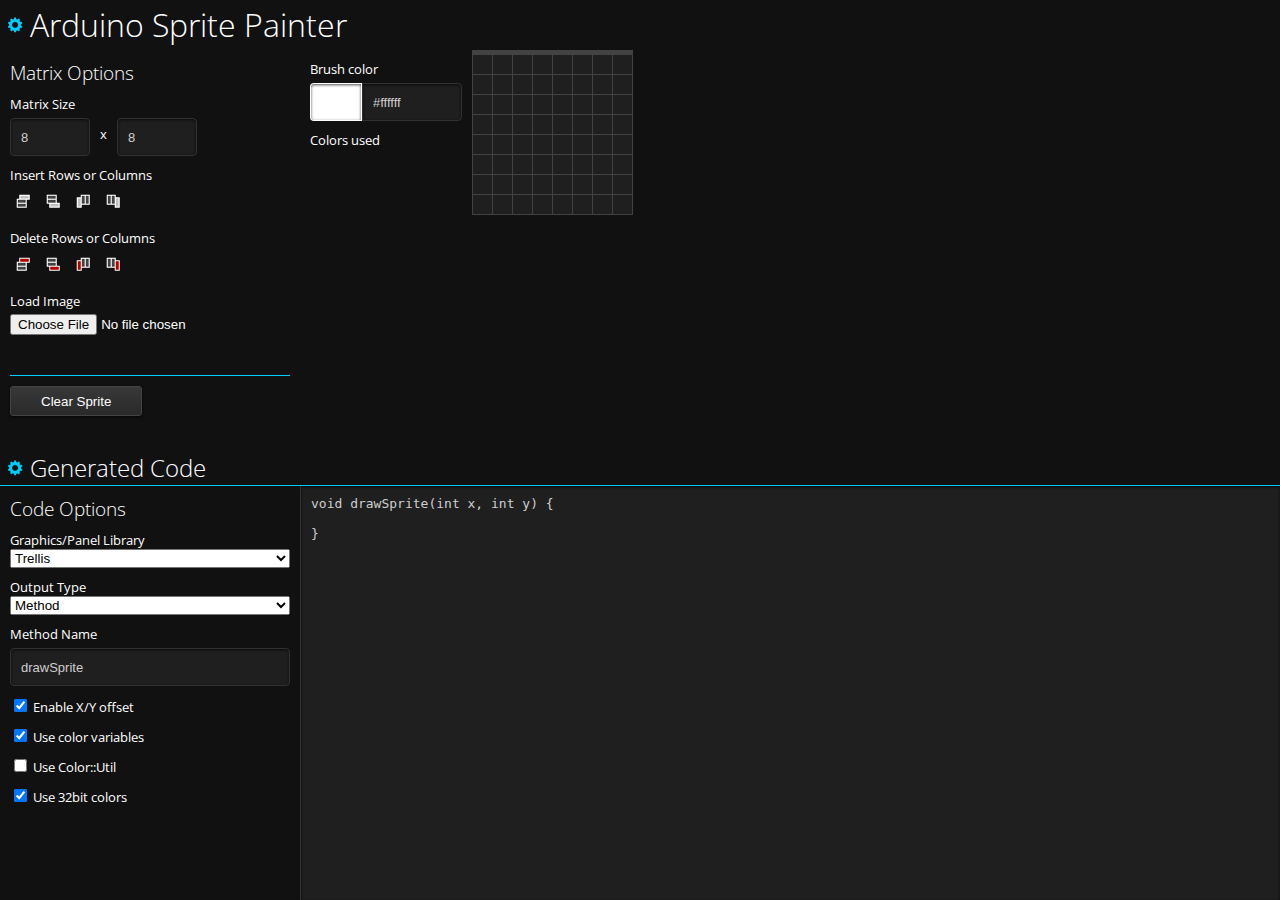
==== commit 8b8bb49a: "Added image loader" ====
--- a/index.html
+++ b/index.html
@@ -66,6 +66,19 @@
         </a>
       </div>
 
+      <div class="toolbar">
+        <label>
+          Load Image
+        </label>
+        <input name="imageFile" type="file" onchange="Manchaware.SpritePainter.loadImage(event); return false;">
+
+        <canvas id="image_canvas"></canvas>
+      </div>
+
+      <div class="action-toolbar">
+        <button onclick="Manchaware.SpritePainter.clearMatrix(); return false;" >Clear Sprite</button>
+      </div>
+
       <!-- <div class="toolbar" >
         <label>
           Rotate Matrix
@@ -94,8 +107,6 @@
           Colors used
         </label>
         <div class="colors-used-container"></div>
-
-        <button onclick="Manchaware.SpritePainter.clearMatrix(); return false;" style="width:152px;">Clear Sprite</button>
       </div>
       <div id="sprite_canvas_container">
       </div>
--- a/css/ArduinoSpritePainter.css
+++ b/css/ArduinoSpritePainter.css
@@ -42,6 +42,11 @@
 h3 {
   padding: 0;
   margin-bottom: 10px;
+}
+
+canvas {
+  position: absolute;
+  left: -1000000;
 }
 
 input[type=text],
@@ -591,3 +596,12 @@
 
   background-color: white;
 }
+
+.action-toolbar {
+  border-top: 1px solid #0CF;
+  padding-top: 10px;
+  margin-top: 40px;
+}
+.action-toolbar button {
+  float: none;
+}
